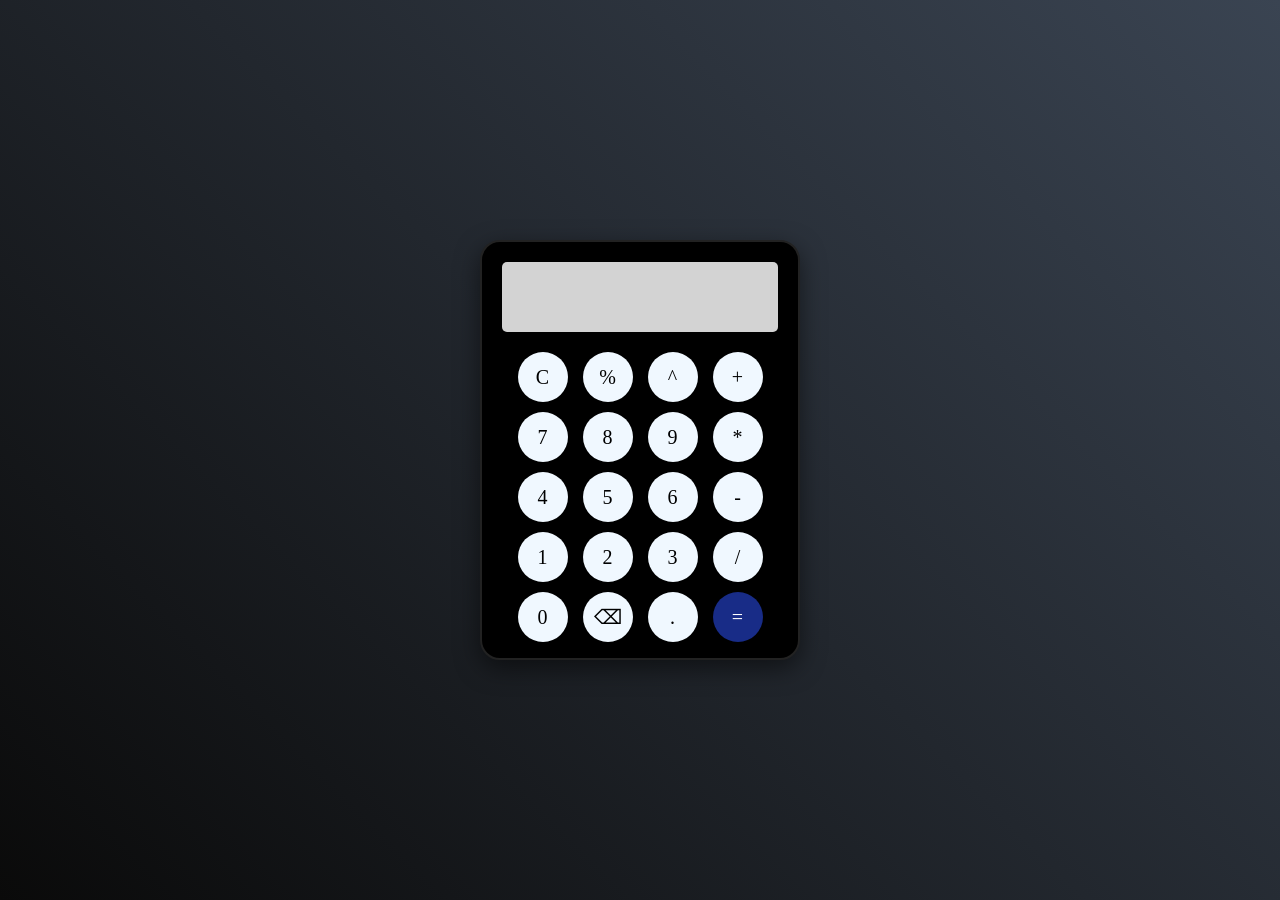
==== index.html @ 8496ab91 "Rename calci.html to index.html" ====
<!DOCTYPE html>
<html lang="en">

<head>
    <meta charset="UTF-8">
    <meta name="viewport" content="width=device-width, initial-scale=1.0">
    <link rel="stylesheet" href="calci.css">
    <title>calculator</title>

</head>

<body>
    <div class="calculator">
        <input type="text" id="display" disabled>

        <div class="buttons">

            <div class="row0">
                <button onclick="clearDisplay('C')">C</button>
                <button onclick="percentage('%')">%</button>
                <button onclick="appendValue('^')">^</button>
                <button onclick="appendValue('+')">+</button>
            </div>

            <div class="row1">
                <button onclick="appendValue('7')">7</button>
                <button onclick="appendValue('8')">8</button>
                <button onclick="appendValue('9')">9</button>
                <button onclick="appendValue('*')">*</button>
            </div>
            <div class="row2">
                <button onclick="appendValue('4')">4</button>
                <button onclick="appendValue('5')">5</button>
                <button onclick="appendValue('6')">6</button>
                <button onclick="appendValue('-')">-</button>
            </div>

            <div class="row3">
                <button onclick="appendValue('1')">1</button>
                <button onclick="appendValue('2')">2</button>
                <button onclick="appendValue('3')">3</button>
                <button onclick="appendValue('/')">/</button>
            </div>
            <div class="row4">
                <button onclick="appendValue('0')">0</button>
                <button onclick="backspace('⌫')">⌫</button>
                <button onclick="appendValue('.')">.</button>
                <button class="equal-btn" onclick="calculate()">=</button>

            </div>

        </div>
        <script>
        
let display = document.getElementById("display");

function appendValue(value){
    display.value += value;
}

function clearDisplay(){
    display.value = "";
}

function backspace(value){
    display.value = display.value.slice(0, -1);
}

function calculate(){
    try{
        let expression = display.value.replace("^","**");
        display.value = eval(expression);
    }
    catch{
        display.value = "Error";
    }
}

function percentage(){
    try{
        display.value = eval(display.value) / 100;
    }
    catch{
        display.value = "Error";
    }
}

    </script>
</body>

</html>
---- calci.css ----
/* *{
    margin:0;
    padding:0;
    box-sizing:border-box;
    font-family: 'Times New Roman', Times, serif;

}
body{
    display:flex;
    justify-content: center;
    align-items: center;
    background-color: rgb(144, 144, 240);
    width:100%;
    height:100vh;
    background:linear-gradient(45deg,#0a0a0a,#3a4452);
   
}
.calculator{
    width:250px;
    height:380px;
    padding:20px;
    background: rgb(12, 12, 12);
    box-sizing:border-box;
    border-style : solid;
    border-radius: 16px;
    margin-bottom: 10%;
    box-shadow: 10px 10px 5px 2px rgba(0, 0, 0, 0.3); 
}
.input{
        width: 320px;
        border: none;
        padding: 24px;
        margin: 10px;
        background: transparent;
        box-shadow: 0px 3px 15px rgba(0, 0, 0, 0.3);
        font-size: 40px;
        text-align: right;
        cursor: pointer;
    }
.input::placeholder{
    color: white;
}


#display{
    width:100%;
    height:60px;
    margin-bottom:20px;
    font-size:24px;
    padding:10px;
    text-align: right;
    
} 
.buttons button{
    width:45px;
    height:45px;
    border:none;
    border-radius:5px;
}
.row1,
.row2,
.row3,
.row4{
    display:flex;
    gap:10px;
    justify-content:center;
    margin-bottom:10px;
} */
 *{
    margin:0;
    padding:0;
    box-sizing:border-box;
    font-family:'Times New Roman', Times, serif;
}

body{
    width:100%;
    height:100vh;
    display:flex;
    justify-content:center;
    align-items:center;
    background:linear-gradient(45deg,#0a0a0a,#3a4452);
}

.calculator{
    width:320px;
    height:420px;
    background:#000;
    padding:20px;
    border:2px solid #222;
    border-radius:20px;
    box-shadow:0px 8px 25px rgba(0,0,0,0.5);
}

#display{
    width:100%;
    height:70px;
    border:none;
    outline:none;
    margin-bottom:20px;
    padding:10px;
    font-size:28px;
    text-align:right;
    background:#d3d3d3;
    border-radius:5px;
}
.row0,
.row1,
.row2,
.row3,
.row4{
    display:flex;
    justify-content:center;
    gap:15px;
    margin-bottom:10px;
}

button{
    width:50px;
    height:50px;
    border:none;
    border-radius:50%;
    background:#f0f8ff;
    font-size:20px;
    cursor:pointer;
    transition:0.3s;
}

button:hover{
    background:#dcdcdc;
}

button:active{
    transform:scale(0.95);
}
.equal-btn{
    background: #182c87;
    color: white;
}
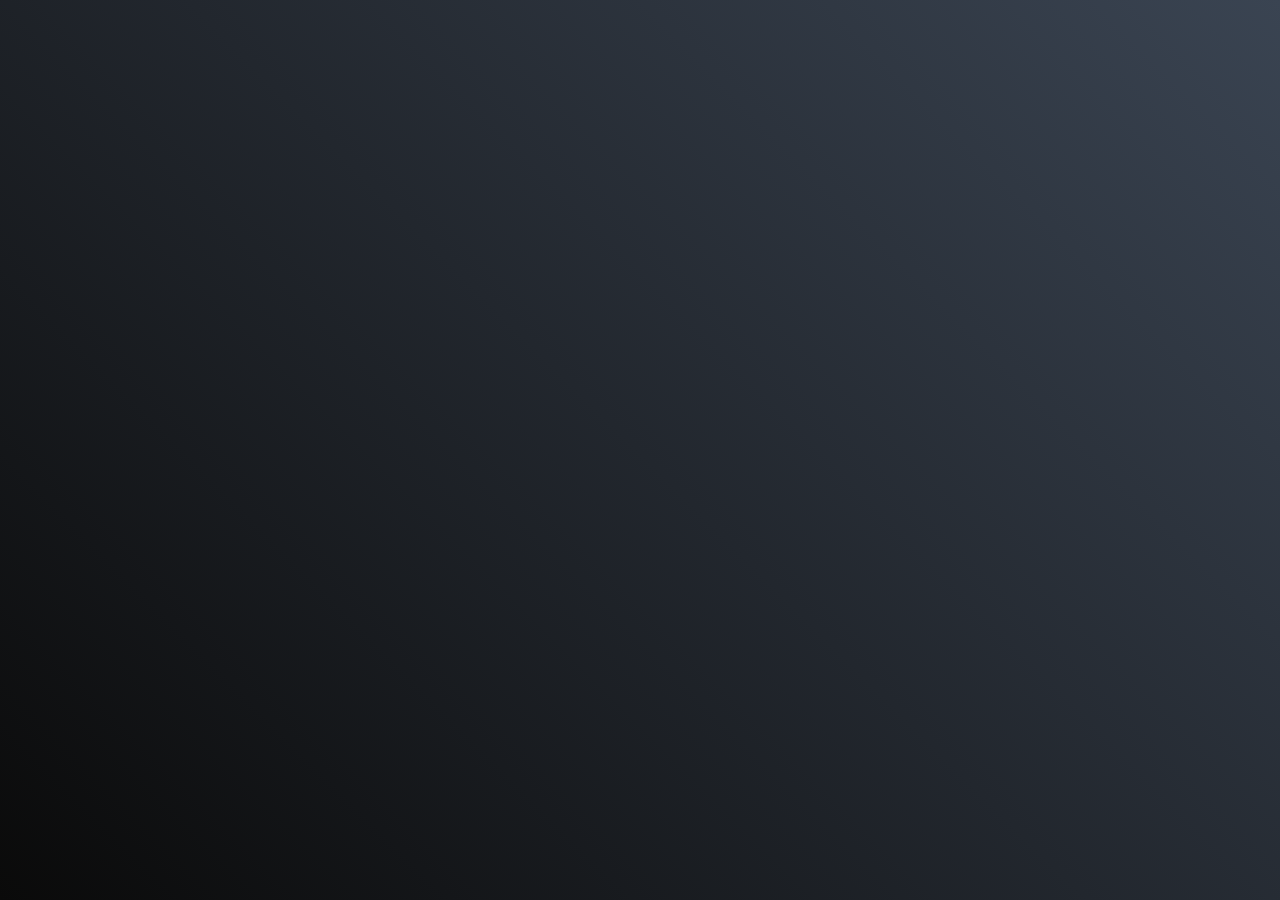
==== commit c406170d: "Add video element to index.html" ====
--- a/index.html
+++ b/index.html
@@ -10,6 +10,8 @@
 </head>
 
 <body>
+    <video autoplay muted id="video">
+        <source src="./138087-769119556.mp4" type="video/mp4">
     <div class="calculator">
         <input type="text" id="display" disabled>
 
--- a/calci.css
+++ b/calci.css
@@ -1,71 +1,3 @@
-/* *{
-    margin:0;
-    padding:0;
-    box-sizing:border-box;
-    font-family: 'Times New Roman', Times, serif;
-
-}
-body{
-    display:flex;
-    justify-content: center;
-    align-items: center;
-    background-color: rgb(144, 144, 240);
-    width:100%;
-    height:100vh;
-    background:linear-gradient(45deg,#0a0a0a,#3a4452);
-   
-}
-.calculator{
-    width:250px;
-    height:380px;
-    padding:20px;
-    background: rgb(12, 12, 12);
-    box-sizing:border-box;
-    border-style : solid;
-    border-radius: 16px;
-    margin-bottom: 10%;
-    box-shadow: 10px 10px 5px 2px rgba(0, 0, 0, 0.3); 
-}
-.input{
-        width: 320px;
-        border: none;
-        padding: 24px;
-        margin: 10px;
-        background: transparent;
-        box-shadow: 0px 3px 15px rgba(0, 0, 0, 0.3);
-        font-size: 40px;
-        text-align: right;
-        cursor: pointer;
-    }
-.input::placeholder{
-    color: white;
-}
-
-
-#display{
-    width:100%;
-    height:60px;
-    margin-bottom:20px;
-    font-size:24px;
-    padding:10px;
-    text-align: right;
-    
-} 
-.buttons button{
-    width:45px;
-    height:45px;
-    border:none;
-    border-radius:5px;
-}
-.row1,
-.row2,
-.row3,
-.row4{
-    display:flex;
-    gap:10px;
-    justify-content:center;
-    margin-bottom:10px;
-} */
  *{
     margin:0;
     padding:0;
@@ -136,4 +68,4 @@
 .equal-btn{
     background: #182c87;
     color: white;
-}+}
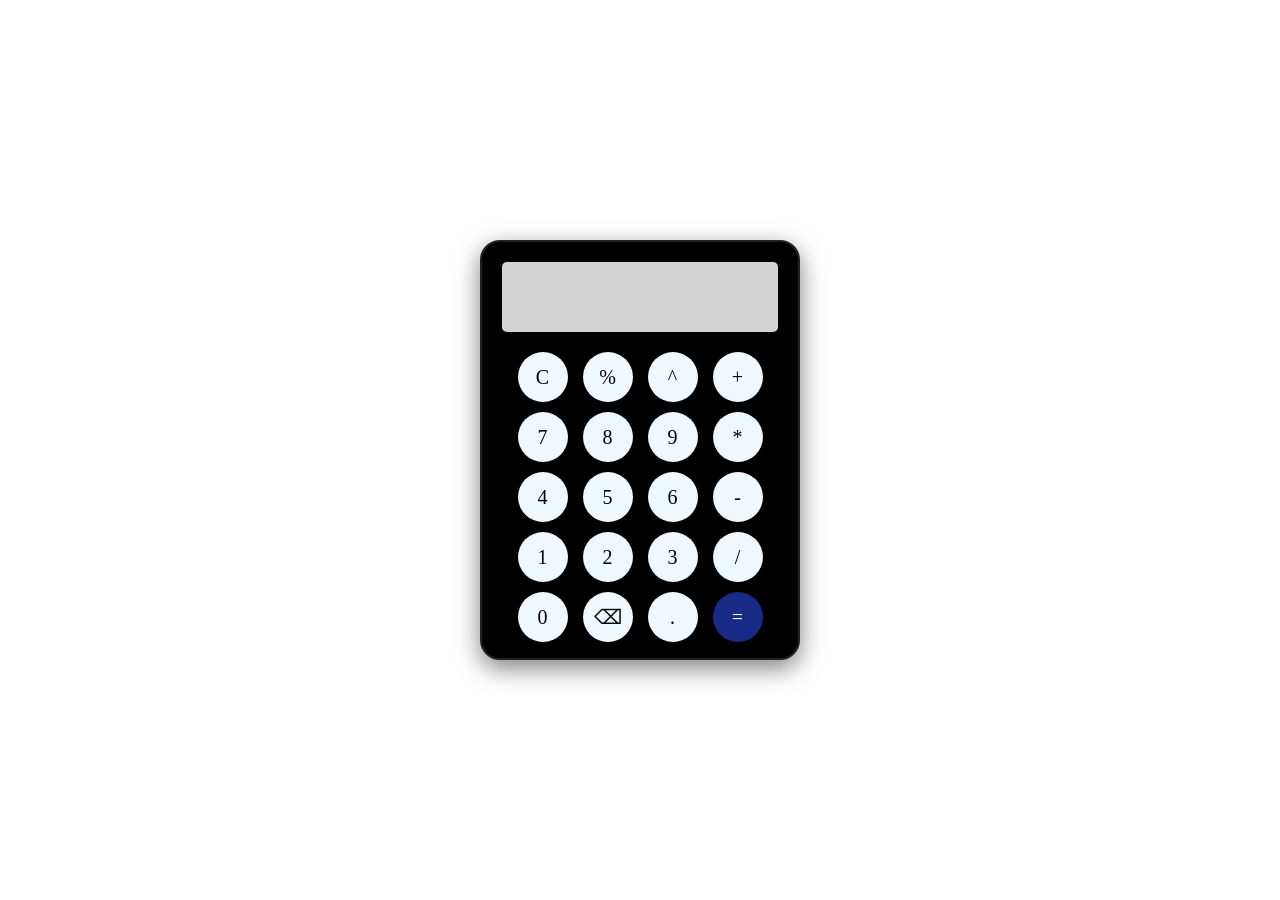
==== commit 42a65919: "Fix formatting issues in index.html" ====
--- a/index.html
+++ b/index.html
@@ -12,6 +12,7 @@
 <body>
     <video autoplay muted id="video">
         <source src="./138087-769119556.mp4" type="video/mp4">
+    </video>
     <div class="calculator">
         <input type="text" id="display" disabled>
 
--- a/calci.css
+++ b/calci.css
@@ -11,10 +11,21 @@
     display:flex;
     justify-content:center;
     align-items:center;
-    background:linear-gradient(45deg,#0a0a0a,#3a4452);
+   
+}
+#video{
+    position:fixed;
+    top:0;
+    left:0;
+    width:100%;
+    height:100%;
+    object-fit:cover;
+    z-index:-1;
 }
 
 .calculator{
+    position:relative;
+    z-index: 1;
     width:320px;
     height:420px;
     background:#000;
